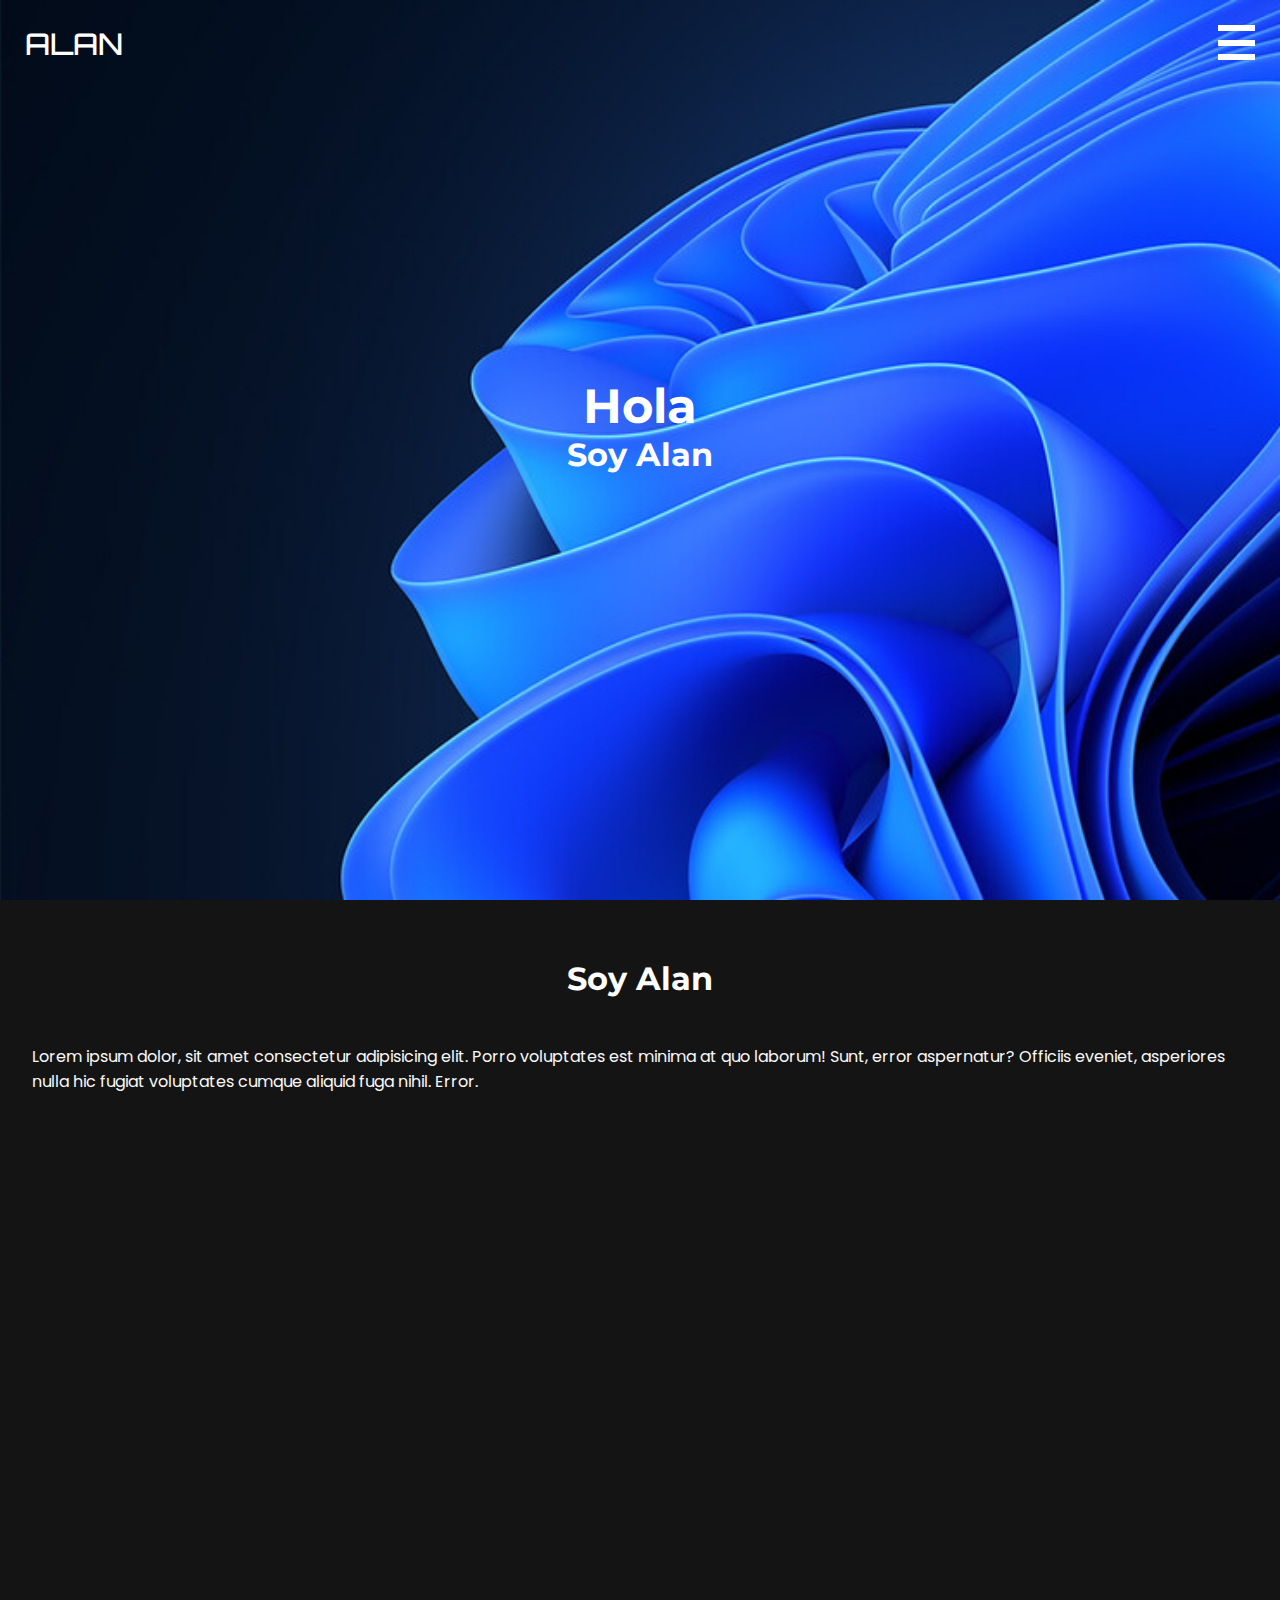
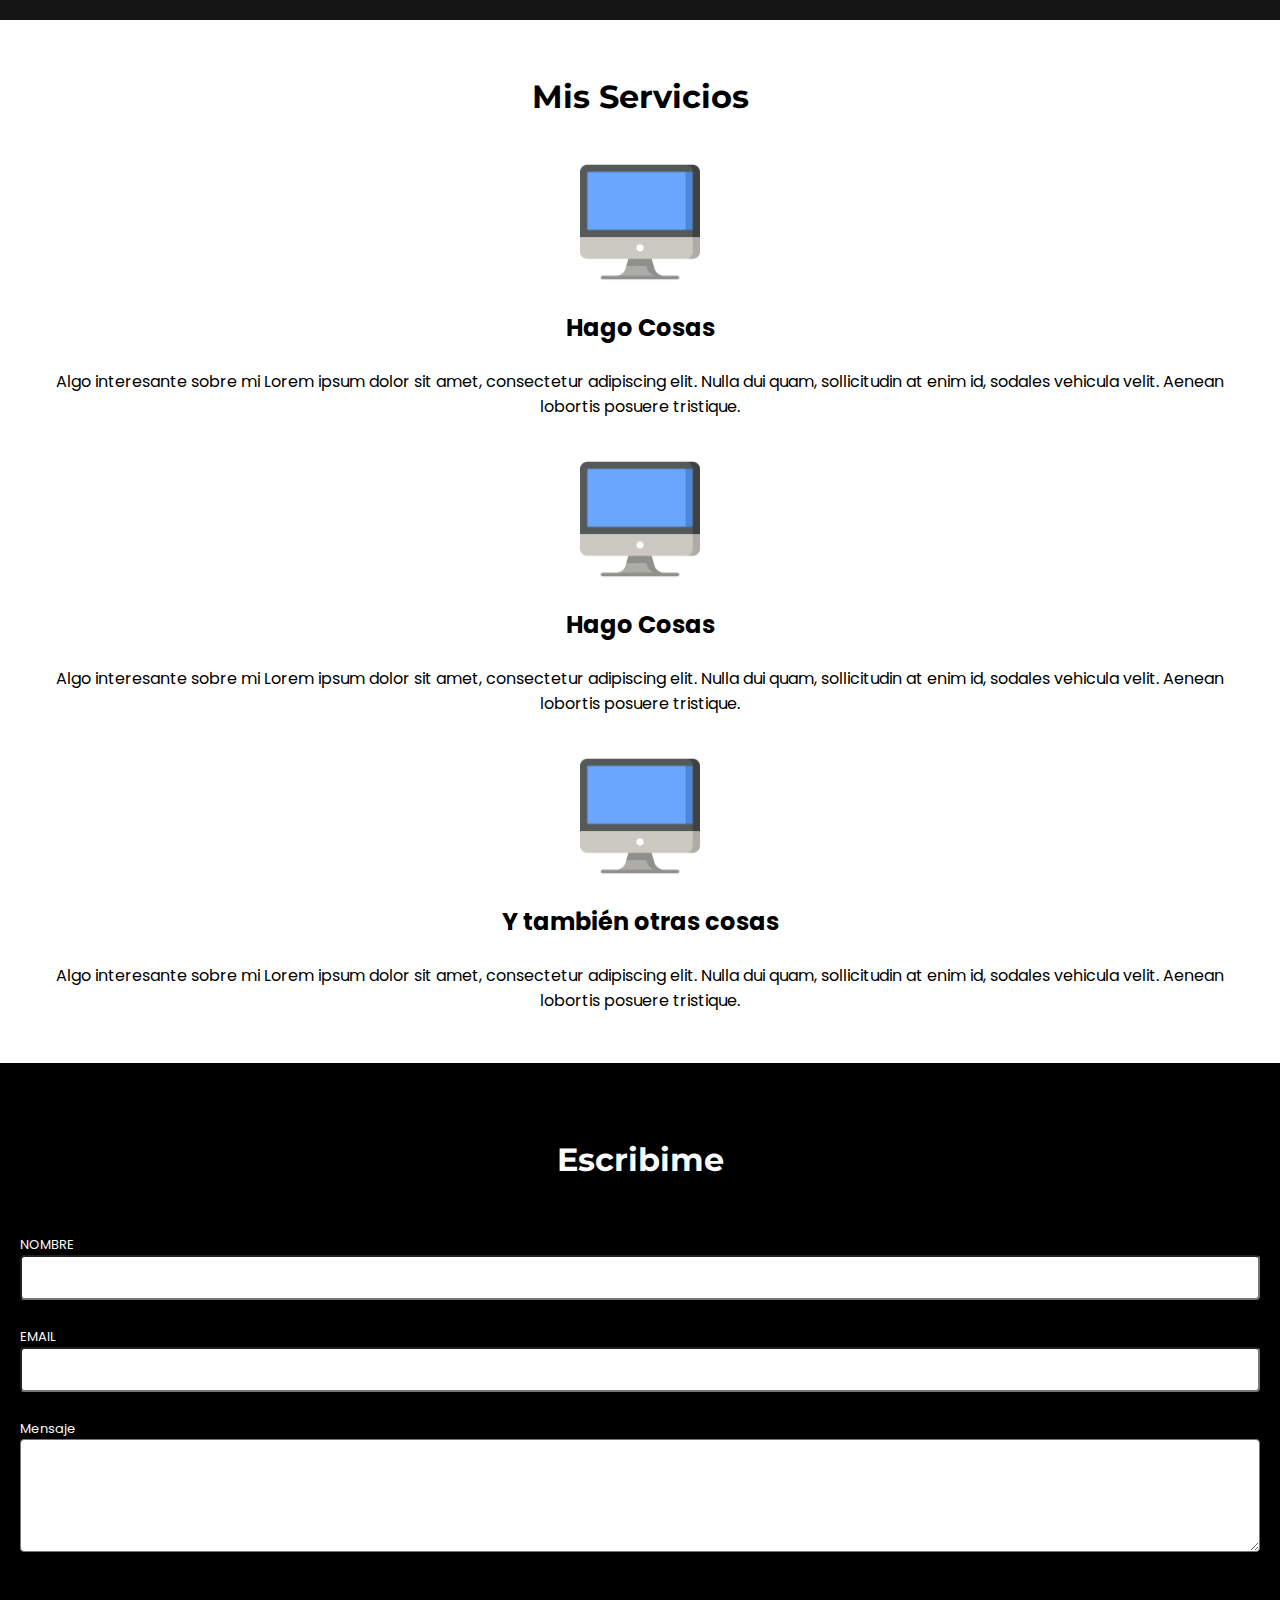
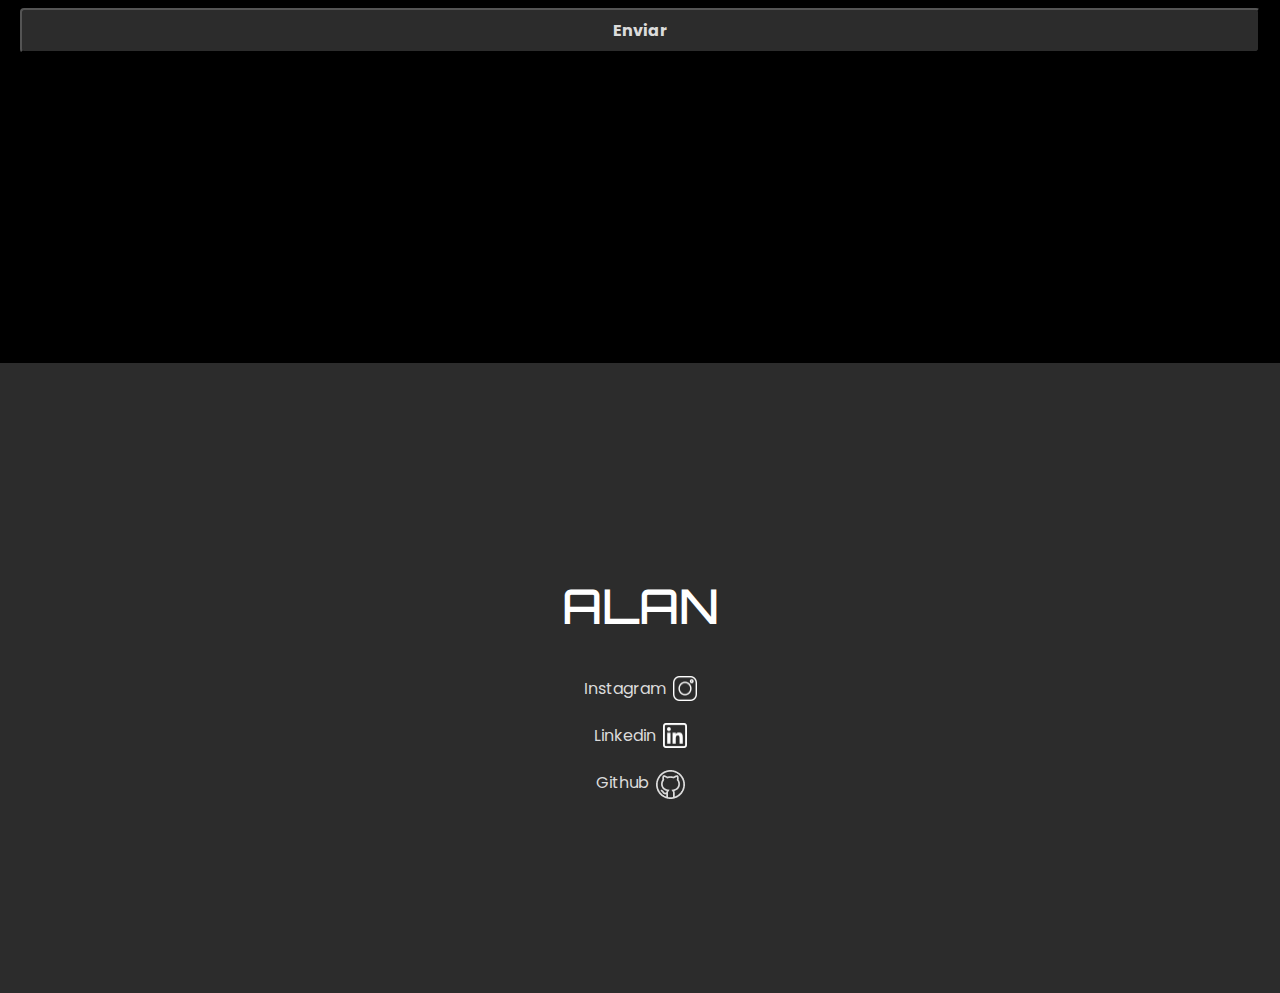
==== index.html @ adde9d6e "commit con primeros pasos para ver si hay que corregir algo" ====
<!DOCTYPE html>
<html lang="en">
  <head>
    <meta charset="UTF-8" />
    <meta http-equiv="X-UA-Compatible" content="IE=edge" />
    <meta name="viewport" content="width=device-width, initial-scale=1.0" />
    <script defer src="./footer/index.js"></script>
    <script defer src="./header/index.js"></script>
    <script defer src="./form/index.js"></script>
    <script defer src="./index.js"></script>
    <script defer src="./products/index.js"></script>
    <script defer src="./services/index.js"></script>
    <script defer src="./contact/index.js"></script>
    <link rel="stylesheet" href="./index.css" />
    <link rel="stylesheet" href="./products/index.css" />
    <link rel="stylesheet" href="./contact/index.css" />
    <link rel="stylesheet" href="./header/index.css" />
    <link rel="stylesheet" href="./form/index.css" />
    <link rel="stylesheet" href="./footer/index.css" />
    <link rel="stylesheet" href="./services/index.css" />
    <link rel="preconnect" href="https://fonts.googleapis.com" />
    <link rel="preconnect" href="https://fonts.gstatic.com" crossorigin />
    <link
      href="https://fonts.googleapis.com/css2?family=Montserrat:wght@700&family=Orbitron:wght@500&family=Poppins:wght@400;700&display=swap"
      rel="stylesheet"
    />
    <title>Home</title>
  </head>
  <body>
    <header class="header-container">
      <div class="header-encabezado-container"></div>
      <section class="header__home">
        <h1 class="header__home__title">Hola</h1>
        <h2 class="header__home__subtitle">Soy Alan</h2>
      </section>
    </header>

    <section class="main">
      <div class="main__container">
        <h2 class="main__title">Soy Alan</h2>
        <p class="main__description">
          Lorem ipsum dolor, sit amet consectetur adipisicing elit. Porro
          voluptates est minima at quo laborum! Sunt, error aspernatur? Officiis
          eveniet, asperiores nulla hic fugiat voluptates cumque aliquid fuga
          nihil. Error.
        </p>
      </div>
    </section>
    <section class="my-services">
      <h2 class="my-services__title">Mis Servicios</h2>
      <div class="my-services__container">
        <div class="container__services">
          <img
            src="./images/desktop.png"
            alt=""
            class="container__services__img"
          />
          <h3 class="container__services__title">Hago Cosas</h3>
          <article class="container__services__description">
            Algo interesante sobre mi Lorem ipsum dolor sit amet, consectetur
            adipiscing elit. Nulla dui quam, sollicitudin at enim id, sodales
            vehicula velit. Aenean lobortis posuere tristique.
          </article>
        </div>
        <div class="container__services">
          <img
            src="./images/desktop.png"
            alt=""
            class="container__services__img"
          />
          <h3 class="container__services__title">Hago Cosas</h3>
          <article class="container__services__description">
            Algo interesante sobre mi Lorem ipsum dolor sit amet, consectetur
            adipiscing elit. Nulla dui quam, sollicitudin at enim id, sodales
            vehicula velit. Aenean lobortis posuere tristique.
          </article>
        </div>
        <div class="container__services">
          <img
            src="./images/desktop.png"
            alt=""
            class="container__services__img"
          />
          <h3 class="container__services__title">Y también otras cosas</h3>
          <article class="container__services__description">
            Algo interesante sobre mi Lorem ipsum dolor sit amet, consectetur
            adipiscing elit. Nulla dui quam, sollicitudin at enim id, sodales
            vehicula velit. Aenean lobortis posuere tristique.
          </article>
        </div>
      </div>
    </section>
    <section class="form-container"></section>
    <section class="footer-container"></section>
  </body>
</html>
---- index.css ----
/* font familiy to use
 font-family: 'Montserrat', sans-serif;
font-family: 'Orbitron', sans-serif;
font-family: 'Poppins', sans-serif; */

* {
  box-sizing: border-box;
}

body {
  margin: 0;
}

/* main block */
.main__container {
  height: 80vh;
  background-color: rgba(20, 20, 20, 1);
  padding: 32px;
}

.main__title {
  font-family: "Montserrat", sans-serif;
  font-size: 32px;
  font-weight: 700;
  color: rgba(255, 255, 255, 1);
  text-align: center;
}

.main__description {
  font-family: "Poppins", sans-serif;
  font-size: 16px;
  color: rgba(250, 250, 250, 1);
  padding-top: 20px;
}

/* my services block */

.my-services {
  padding: 30px;
  overflow: auto;
  text-align: center;
}
.my-services__title {
  font-family: "Montserrat", sans-serif;
  font-weight: 700;
  font-size: 32px;
}
.my-services__container {
  display: flex;
  flex-direction: column;
}
.container__services {
  padding: 20px;
}
.container__services__img {
  width: 120px;
  height: 120px;
}
.container__services__title {
  font-family: "Poppins", sans-serif;
  font-size: 24px;
  font-weight: 700;
}
.container__services__description {
  font-family: "Poppins", sans-serif;
  font-size: 16px;
  font-weight: 400;
}
---- products/index.css ----
.products__header-container {
  background-size: cover;
  height: 60vh;
  display: flex;
  flex-direction: column;
  padding: 25px;
  background-color: black;
}
---- header/index.css ----
.header-container {
  background-image: url(/images/image-fondo.jpg);
  background-size: cover;
  height: 100vh;
  display: flex;
  flex-direction: column;
  padding: 25px;
}

.header-encabezado-container {
}

.header {
  display: flex;
  justify-content: space-between;
}

.header__title {
  color: rgba(255, 255, 255, 1);
  font-family: "Orbitron", sans-serif;
  font-size: 30px;
  margin: 0;
  font-weight: 500;
}

.header__container__hamburguer {
  display: grid;
  gap: 7px;
  cursor: pointer;
}

.barra {
  background-color: rgba(255, 255, 255, 1);
  width: 37px;
  height: 6px;
}

.header__home {
  flex-grow: 1;
  padding-top: 35vh;
}

.header__home__title {
  font-family: "Montserrat", sans-serif;
  font-size: 48px;
  font-weight: 700;
  color: rgba(255, 255, 255, 1);
  margin: 0;
  text-align: center;
}

.header__home__subtitle {
  font-family: "Montserrat", sans-serif;
  font-size: 32px;
  font-weight: 700;
  color: rgba(255, 255, 255, 1);
  margin: 0;
  text-align: center;
}

.header__container__nav {
  display: none;
  flex-direction: column;
  position: absolute;
  top: 0%;
  bottom: 0%;
  left: 0%;
  right: 0%;
  background-color: black;
}
.nav__container__cross {
  padding: 25px;
  display: flex;
  justify-content: flex-end;
}
.nav__cross {
  color: rgba(255, 255, 255, 1);
  font-family: "Montserrat";
  font-size: 48px;
  font-weight: 700;
}
.nav__container__links {
  flex-grow: 1;
  display: flex;
  flex-direction: column;
  align-items: center;
}
.nav__link {
  margin-top: 60px;
  text-decoration: none;
  color: rgba(255, 255, 255, 1);
  font-family: "Montserrat";
  font-size: 48px;
  font-weight: 700;
}
---- form/index.css ----
.my-form {
  display: flex;
  flex-direction: column;
  background-color: black;
  height: 100vh;
  padding: 20px;
}

.my-form__title {
  font-family: "Montserrat", sans-serif;
  color: rgba(250, 250, 250, 1);
  font-size: 32px;
  font-weight: 700;
  text-align: center;
  padding: 30px;
}

.my-form__sections {
  display: grid;
  gap: 27px;
}

.my-form__sections__label {
}

.my-form__sections__name {
  display: block;
  color: rgba(250, 250, 250, 1);
  font-family: "Poppins", sans-serif;
  font-size: 13px;
  font-weight: 400;
}

.my-form__sections__input,
.my-form__sections__textarea,
.my-form__button {
  width: 100%;
  border-radius: 4px;
}
.my-form__sections__input,
.my-form__button {
  height: 45px;
}
.my-form__sections__textarea {
  height: 113px;
}

.my-form__button-container {
}

.my-form__button {
  background-color: rgba(44, 44, 44, 1);
  margin-top: 25px;
  font-family: "Poppins", sans-serif;
  font-size: 16px;
  font-weight: 700;
  color: rgba(219, 219, 219, 1);
}
---- footer/index.css ----
.footer {
  background-color: rgba(44, 44, 44, 1);
  overflow: auto;
  height: 70vh;
  display: flex;
  flex-direction: column;
  justify-content: center;
}
.footer__title {
  font-family: "Orbitron", sans-serif;
  font-size: 48px;
  font-weight: 500;
  color: rgba(255, 255, 255, 1);
  text-align: center;
}
.footer__social-container {
  text-align: center;
}
.footer__social-link {
  display: flex;
  text-decoration: none;
  justify-content: center;
  margin-bottom: 22px;
}
.link__title {
  font-family: "Poppins", sans-serif;
  font-size: 16px;
  font-weight: 400;
  color: rgba(219, 219, 219, 1);
  padding-right: 7px;
}
.link__img {
}
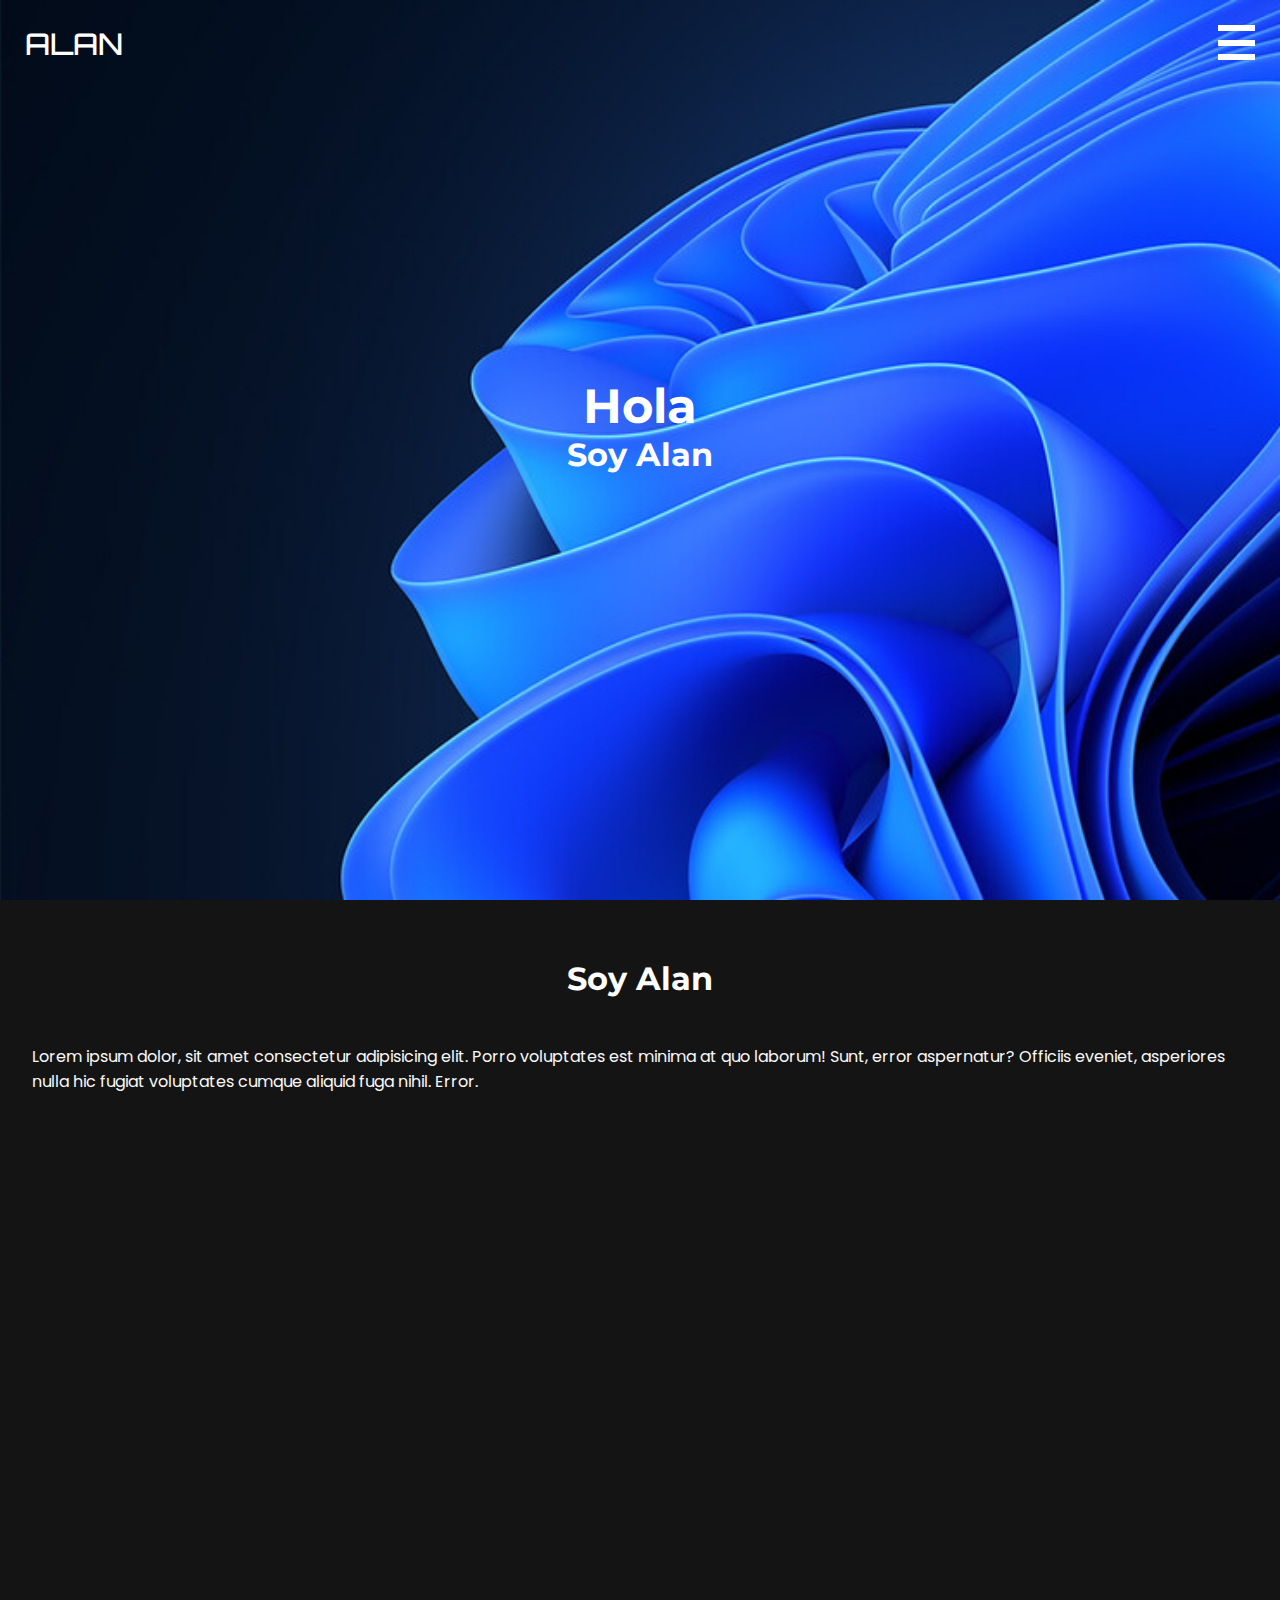
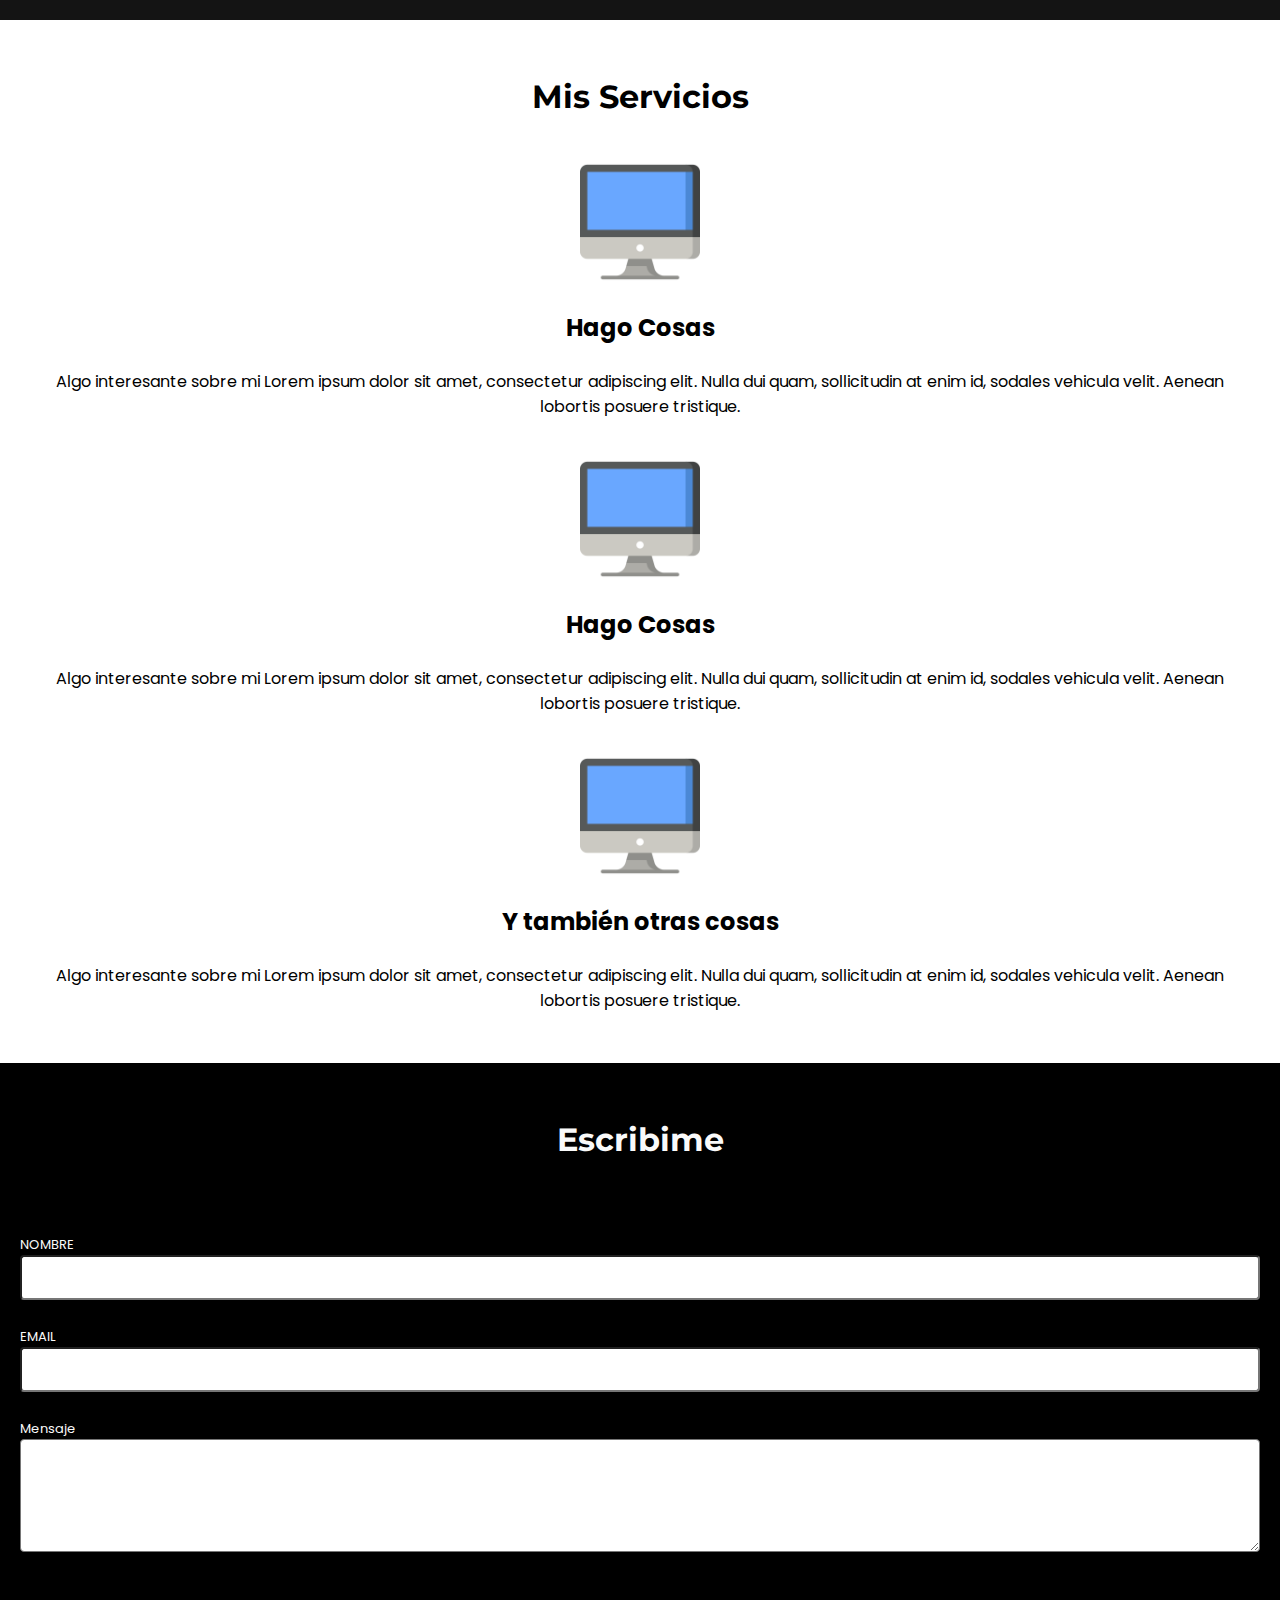
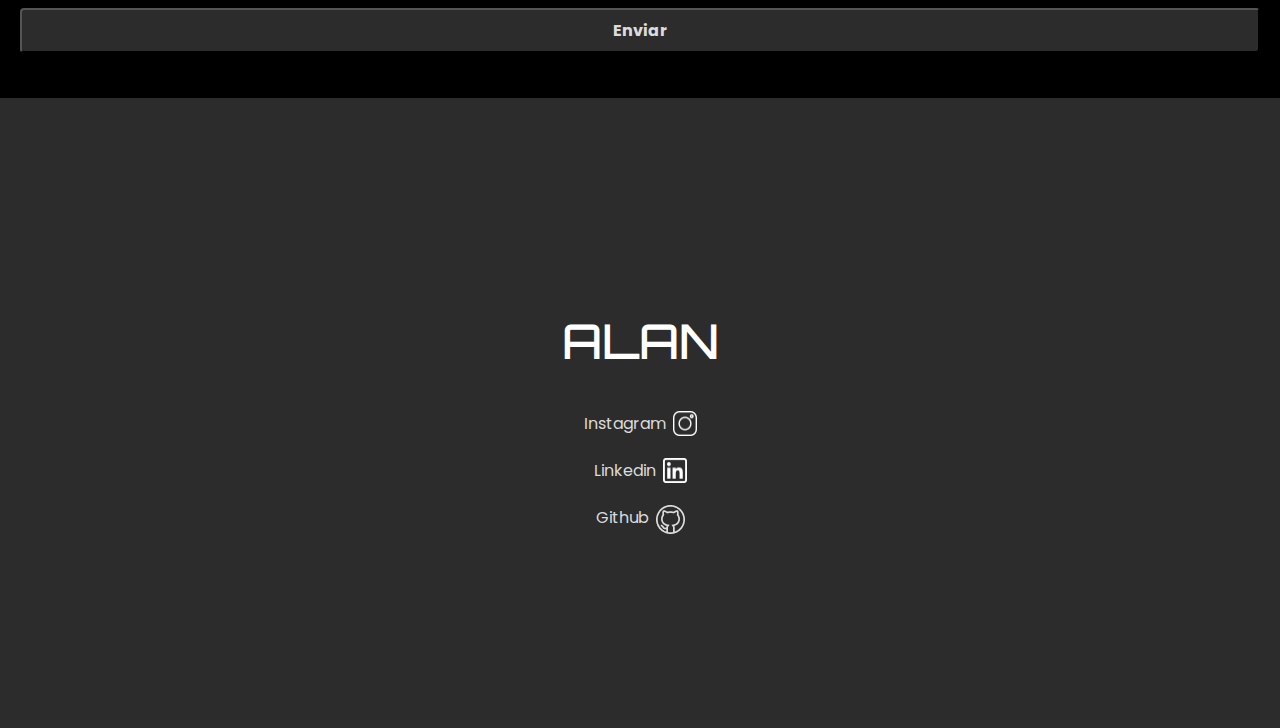
==== commit 9940b1ee: "faltaria js del formulario y responsive" ====
--- a/index.html
+++ b/index.html
@@ -4,20 +4,15 @@
     <meta charset="UTF-8" />
     <meta http-equiv="X-UA-Compatible" content="IE=edge" />
     <meta name="viewport" content="width=device-width, initial-scale=1.0" />
-    <script defer src="./footer/index.js"></script>
-    <script defer src="./header/index.js"></script>
-    <script defer src="./form/index.js"></script>
+    <script defer src="./components/footer/index.js"></script>
+    <script defer src="./components/form/index.js"></script>
+    <script defer src="./components/header/index.js"></script>
     <script defer src="./index.js"></script>
-    <script defer src="./products/index.js"></script>
-    <script defer src="./services/index.js"></script>
-    <script defer src="./contact/index.js"></script>
     <link rel="stylesheet" href="./index.css" />
-    <link rel="stylesheet" href="./products/index.css" />
-    <link rel="stylesheet" href="./contact/index.css" />
-    <link rel="stylesheet" href="./header/index.css" />
-    <link rel="stylesheet" href="./form/index.css" />
-    <link rel="stylesheet" href="./footer/index.css" />
-    <link rel="stylesheet" href="./services/index.css" />
+    <link rel="stylesheet" href="./components/header/index.css" />
+    <link rel="stylesheet" href="./components/footer/index.css" />
+    <link rel="stylesheet" href="./components/form/index.css" />
+    <link rel="stylesheet" href="./home/index.css" />
     <link rel="preconnect" href="https://fonts.googleapis.com" />
     <link rel="preconnect" href="https://fonts.gstatic.com" crossorigin />
     <link
@@ -90,7 +85,9 @@
         </div>
       </div>
     </section>
-    <section class="form-container"></section>
+    <section class="form-container">
+      <h2 class="my-form__title">Escribime</h2>
+    </section>
     <section class="footer-container"></section>
   </body>
 </html>
--- a/index.css
+++ b/index.css
@@ -66,3 +66,8 @@
   font-size: 16px;
   font-weight: 400;
 }
+
+.form-container {
+  background-color: black;
+  overflow: auto;
+}
--- a/components/header/index.css
+++ b/components/header/index.css
@@ -0,0 +1,91 @@
+.header-container {
+  display: flex;
+  flex-direction: column;
+  padding: 25px;
+}
+
+.header-encabezado-container {
+}
+
+.header {
+  display: flex;
+  justify-content: space-between;
+}
+
+.header__title {
+  color: rgba(255, 255, 255, 1);
+  font-family: "Orbitron", sans-serif;
+  font-size: 30px;
+  margin: 0;
+  font-weight: 500;
+}
+
+.header__container__hamburguer {
+  display: grid;
+  gap: 7px;
+  cursor: pointer;
+}
+
+.barra {
+  background-color: rgba(255, 255, 255, 1);
+  width: 37px;
+  height: 6px;
+}
+
+.header__home {
+  flex-grow: 1;
+}
+
+.header__home__title {
+  font-family: "Montserrat", sans-serif;
+  font-size: 48px;
+  font-weight: 700;
+  color: rgba(255, 255, 255, 1);
+  margin: 0;
+  text-align: center;
+}
+
+.header__home__subtitle {
+  font-family: "Montserrat", sans-serif;
+  font-size: 32px;
+  font-weight: 700;
+  color: rgba(255, 255, 255, 1);
+  margin: 0;
+  text-align: center;
+}
+
+.header__container__nav {
+  display: none;
+  flex-direction: column;
+  position: absolute;
+  top: 0%;
+  bottom: 0%;
+  left: 0%;
+  right: 0%;
+  background-color: black;
+}
+.nav__container__cross {
+  padding: 25px;
+  display: flex;
+  justify-content: flex-end;
+}
+.nav__cross {
+  color: rgba(255, 255, 255, 1);
+  font-family: "Montserrat";
+  font-size: 48px;
+  font-weight: 700;
+}
+.nav__container__links {
+  flex-grow: 1;
+  display: flex;
+  flex-direction: column;
+  align-items: center;
+}
+.nav__link {
+  margin-top: 60px;
+  text-decoration: none;
+  color: rgba(255, 255, 255, 1);
+  font-family: "Montserrat";
+  font-size: 48px;
+  font-weight: 700;
+}
--- a/components/footer/index.css
+++ b/components/footer/index.css
@@ -0,0 +1,33 @@
+.footer {
+  background-color: rgba(44, 44, 44, 1);
+  overflow: auto;
+  height: 70vh;
+  display: flex;
+  flex-direction: column;
+  justify-content: center;
+}
+.footer__title {
+  font-family: "Orbitron", sans-serif;
+  font-size: 48px;
+  font-weight: 500;
+  color: rgba(255, 255, 255, 1);
+  text-align: center;
+}
+.footer__social-container {
+  text-align: center;
+}
+.footer__social-link {
+  display: flex;
+  text-decoration: none;
+  justify-content: center;
+  margin-bottom: 22px;
+}
+.link__title {
+  font-family: "Poppins", sans-serif;
+  font-size: 16px;
+  font-weight: 400;
+  color: rgba(219, 219, 219, 1);
+  padding-right: 7px;
+}
+.link__img {
+}
--- a/components/form/index.css
+++ b/components/form/index.css
@@ -0,0 +1,59 @@
+.my-form {
+  display: flex;
+  flex-direction: column;
+  background-color: black;
+  padding: 20px;
+}
+
+.my-form__title {
+  font-family: "Montserrat", sans-serif;
+  color: rgba(250, 250, 250, 1);
+  font-size: 32px;
+  font-weight: 700;
+  text-align: center;
+  padding: 30px;
+}
+
+.my-form__sections {
+  display: grid;
+  gap: 27px;
+}
+
+.my-form__sections__label {
+}
+
+.my-form__sections__name {
+  display: block;
+  color: rgba(250, 250, 250, 1);
+  font-family: "Poppins", sans-serif;
+  font-size: 13px;
+  font-weight: 400;
+}
+
+.my-form__sections__input,
+.my-form__sections__textarea,
+.my-form__button {
+  font-family: "Poppins", sans-serif;
+  width: 100%;
+  border-radius: 4px;
+}
+.my-form__sections__input,
+.my-form__button {
+  height: 45px;
+}
+.my-form__sections__textarea {
+  height: 113px;
+}
+
+.my-form__button-container {
+  margin-bottom: 25px;
+}
+
+.my-form__button {
+  background-color: rgba(44, 44, 44, 1);
+  margin-top: 25px;
+  font-family: "Poppins", sans-serif;
+  font-size: 16px;
+  font-weight: 700;
+  color: rgba(219, 219, 219, 1);
+}
--- a/home/index.css
+++ b/home/index.css
@@ -0,0 +1,9 @@
+.header-container {
+  background-image: url(../images/image-fondo.jpg);
+  background-size: cover;
+  height: 100vh;
+}
+
+.header__home {
+  padding-top: 35vh;
+}
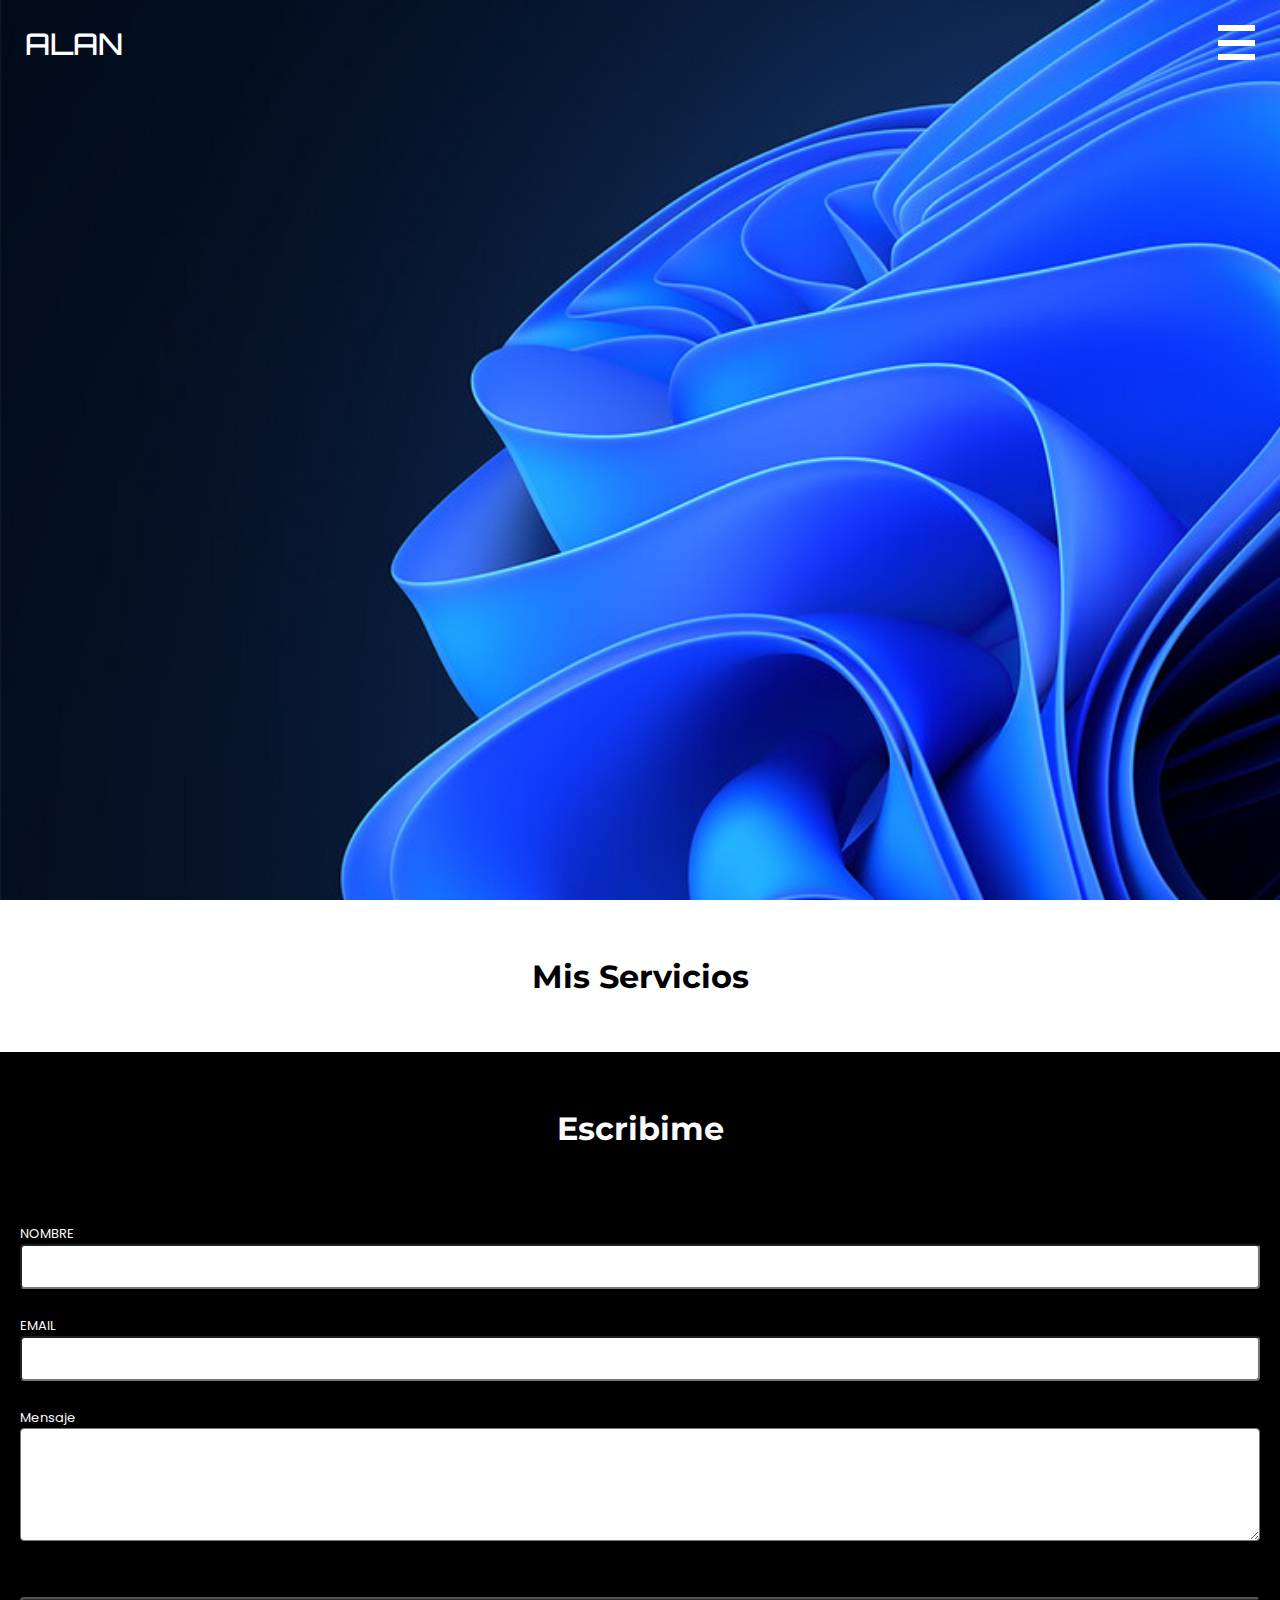
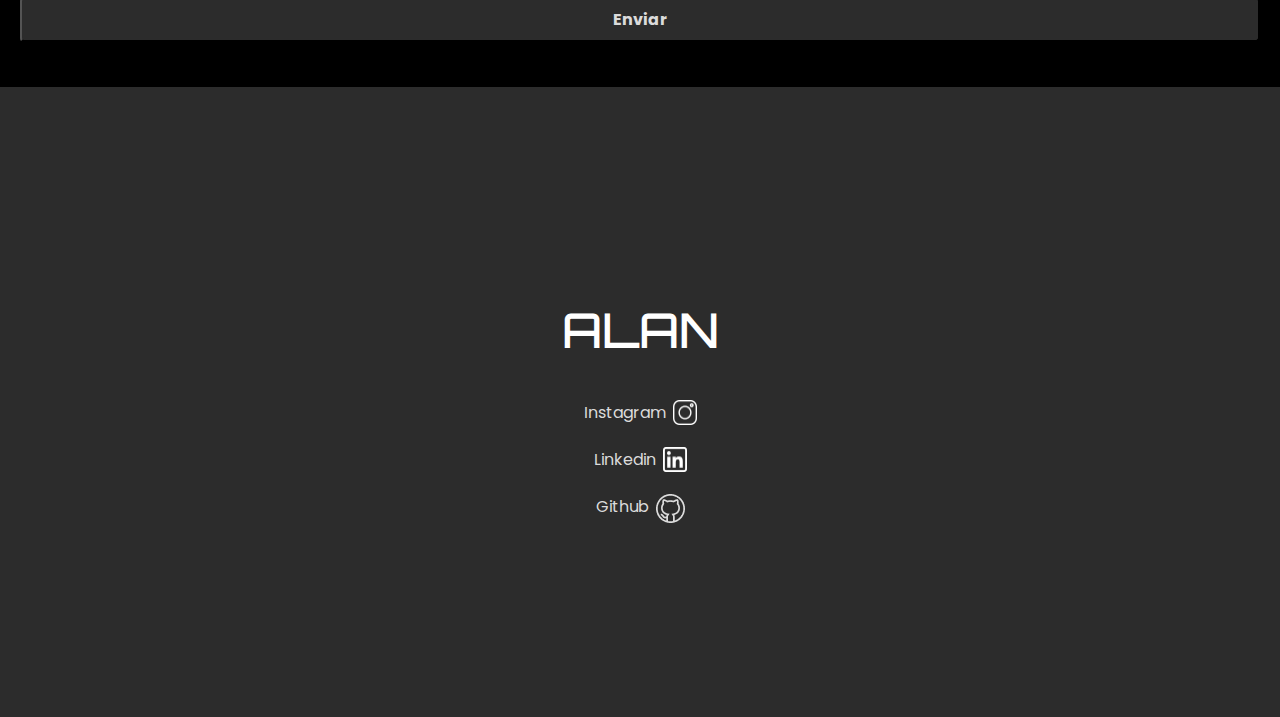
==== commit a4835c75: "falta responive design" ====
--- a/index.html
+++ b/index.html
@@ -7,6 +7,7 @@
     <script defer src="./components/footer/index.js"></script>
     <script defer src="./components/form/index.js"></script>
     <script defer src="./components/header/index.js"></script>
+    <script defer src="./home/index.js"></script>
     <script defer src="./index.js"></script>
     <link rel="stylesheet" href="./index.css" />
     <link rel="stylesheet" href="./components/header/index.css" />
@@ -25,64 +26,47 @@
     <header class="header-container">
       <div class="header-encabezado-container"></div>
       <section class="header__home">
-        <h1 class="header__home__title">Hola</h1>
-        <h2 class="header__home__subtitle">Soy Alan</h2>
+        <template id="template-header__home">
+          <h1 class="header__home__title">Hola</h1>
+          <h2 class="header__home__subtitle">Soy Alan</h2>
+        </template>
       </section>
     </header>
 
     <section class="main">
-      <div class="main__container">
-        <h2 class="main__title">Soy Alan</h2>
-        <p class="main__description">
-          Lorem ipsum dolor, sit amet consectetur adipisicing elit. Porro
-          voluptates est minima at quo laborum! Sunt, error aspernatur? Officiis
-          eveniet, asperiores nulla hic fugiat voluptates cumque aliquid fuga
-          nihil. Error.
-        </p>
-      </div>
+      <template id="main-template">
+        <div class="main__image-container">
+          <img src="" alt="" class="main__image" />
+        </div>
+        <div class="main__container">
+          <h2 class="main__title">Soy Alan</h2>
+          <p class="main__description">
+            Lorem ipsum dolor, sit amet consectetur adipisicing elit. Porro
+            voluptates est minima at quo laborum! Sunt, error aspernatur?
+            Officiis eveniet, asperiores nulla hic fugiat voluptates cumque
+            aliquid fuga nihil. Error.
+          </p>
+        </div>
+      </template>
     </section>
     <section class="my-services">
       <h2 class="my-services__title">Mis Servicios</h2>
       <div class="my-services__container">
-        <div class="container__services">
-          <img
-            src="./images/desktop.png"
-            alt=""
-            class="container__services__img"
-          />
-          <h3 class="container__services__title">Hago Cosas</h3>
-          <article class="container__services__description">
-            Algo interesante sobre mi Lorem ipsum dolor sit amet, consectetur
-            adipiscing elit. Nulla dui quam, sollicitudin at enim id, sodales
-            vehicula velit. Aenean lobortis posuere tristique.
-          </article>
-        </div>
-        <div class="container__services">
-          <img
-            src="./images/desktop.png"
-            alt=""
-            class="container__services__img"
-          />
-          <h3 class="container__services__title">Hago Cosas</h3>
-          <article class="container__services__description">
-            Algo interesante sobre mi Lorem ipsum dolor sit amet, consectetur
-            adipiscing elit. Nulla dui quam, sollicitudin at enim id, sodales
-            vehicula velit. Aenean lobortis posuere tristique.
-          </article>
-        </div>
-        <div class="container__services">
-          <img
-            src="./images/desktop.png"
-            alt=""
-            class="container__services__img"
-          />
-          <h3 class="container__services__title">Y también otras cosas</h3>
-          <article class="container__services__description">
-            Algo interesante sobre mi Lorem ipsum dolor sit amet, consectetur
-            adipiscing elit. Nulla dui quam, sollicitudin at enim id, sodales
-            vehicula velit. Aenean lobortis posuere tristique.
-          </article>
-        </div>
+        <template id="my-services-template">
+          <div class="container__services">
+            <img
+              src="./images/desktop.png"
+              alt=""
+              class="container__services__img"
+            />
+            <h3 class="container__services__title">Hago Cosas</h3>
+            <article class="container__services__description">
+              Algo interesante sobre mi Lorem ipsum dolor sit amet, consectetur
+              adipiscing elit. Nulla dui quam, sollicitudin at enim id, sodales
+              vehicula velit. Aenean lobortis posuere tristique.
+            </article>
+          </div>
+        </template>
       </div>
     </section>
     <section class="form-container">
--- a/index.css
+++ b/index.css
@@ -12,6 +12,11 @@
 }
 
 /* main block */
+
+.main__image {
+  display: none;
+}
+
 .main__container {
   height: 80vh;
   background-color: rgba(20, 20, 20, 1);
--- a/components/form/index.css
+++ b/components/form/index.css
@@ -57,3 +57,12 @@
   font-weight: 700;
   color: rgba(219, 219, 219, 1);
 }
+
+.my-form__send-message {
+  color: rgba(250, 250, 250, 1);
+  font-family: "Poppins", sans-serif;
+  font-size: 16px;
+  text-align: center;
+  padding: 30px;
+  display: none;
+}
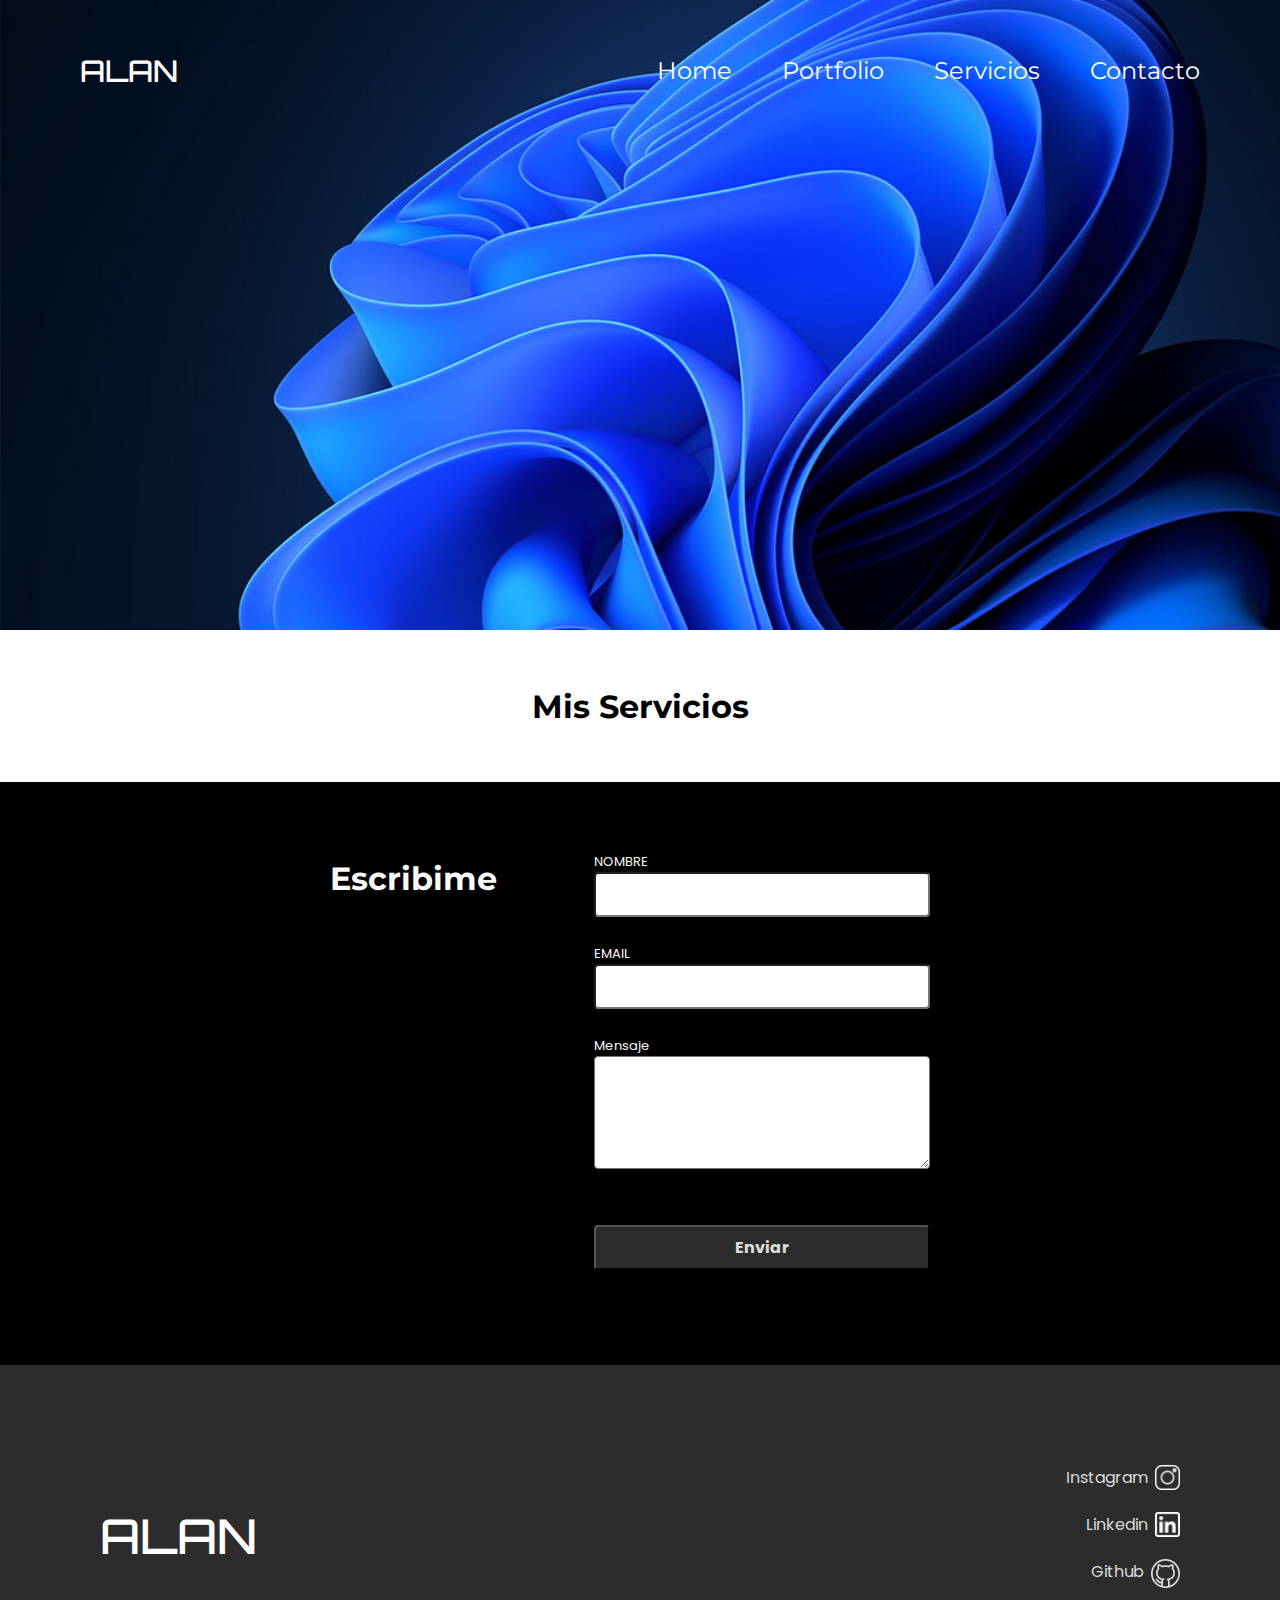
==== commit f01908df: "todo hecho para corregir" ====
--- a/index.html
+++ b/index.html
@@ -35,17 +35,19 @@
 
     <section class="main">
       <template id="main-template">
-        <div class="main__image-container">
-          <img src="" alt="" class="main__image" />
-        </div>
         <div class="main__container">
-          <h2 class="main__title">Soy Alan</h2>
-          <p class="main__description">
-            Lorem ipsum dolor, sit amet consectetur adipisicing elit. Porro
-            voluptates est minima at quo laborum! Sunt, error aspernatur?
-            Officiis eveniet, asperiores nulla hic fugiat voluptates cumque
-            aliquid fuga nihil. Error.
-          </p>
+          <div class="main__image-container">
+            <img src="" alt="" class="main__image" />
+          </div>
+          <div class="main__text-content">
+            <h2 class="main__title">Soy Alan</h2>
+            <p class="main__description">
+              Lorem ipsum dolor, sit amet consectetur adipisicing elit. Porro
+              voluptates est minima at quo laborum! Sunt, error aspernatur?
+              Officiis eveniet, asperiores nulla hic fugiat voluptates cumque
+              aliquid fuga nihil. Error.
+            </p>
+          </div>
         </div>
       </template>
     </section>
--- a/index.css
+++ b/index.css
@@ -13,14 +13,41 @@
 
 /* main block */
 
+.main__container {
+  background-color: rgba(20, 20, 20, 1);
+  padding: 32px;
+}
+
+@media (min-width: 678px) {
+  .main__container {
+    margin: 0 auto;
+    display: flex;
+    padding: 0px;
+    padding-top: 50px;
+    justify-content: center;
+    align-items: center;
+  }
+}
+
+.main__image-container {
+}
+
 .main__image {
   display: none;
 }
 
-.main__container {
-  height: 80vh;
-  background-color: rgba(20, 20, 20, 1);
-  padding: 32px;
+@media (min-width: 678px) {
+  .main__image {
+    display: inherit;
+    height: 380px;
+    width: 450px;
+  }
+}
+
+@media (min-width: 678px) {
+  .main__text-content {
+    max-width: 550px;
+  }
 }
 
 .main__title {
@@ -45,6 +72,11 @@
   overflow: auto;
   text-align: center;
 }
+
+@media (min-width: 678px) {
+  .my-services {
+  }
+}
 .my-services__title {
   font-family: "Montserrat", sans-serif;
   font-weight: 700;
@@ -53,10 +85,25 @@
 .my-services__container {
   display: flex;
   flex-direction: column;
+  justify-content: space-around;
 }
+
+@media (min-width: 678px) {
+  .my-services__container {
+    flex-direction: row;
+  }
+}
+
 .container__services {
   padding: 20px;
 }
+
+@media (min-width: 678px) {
+  .container__services {
+    max-width: 250px;
+  }
+}
+
 .container__services__img {
   width: 120px;
   height: 120px;
--- a/components/header/index.css
+++ b/components/header/index.css
@@ -2,6 +2,12 @@
   display: flex;
   flex-direction: column;
   padding: 25px;
+}
+
+@media (min-width: 678px) {
+  .header-container {
+    padding: 52px 80px;
+  }
 }
 
 .header-encabezado-container {
@@ -24,6 +30,12 @@
   display: grid;
   gap: 7px;
   cursor: pointer;
+}
+
+@media (min-width: 678px) {
+  .header__container__hamburguer {
+    display: none;
+  }
 }
 
 .barra {
@@ -64,11 +76,34 @@
   right: 0%;
   background-color: black;
 }
+
+@media (min-width: 678px) {
+  .header__container__nav {
+    flex-grow: 1;
+    display: inherit;
+    position: inherit;
+    top: inherit;
+    bottom: inherit;
+    left: inherit;
+    right: inherit;
+    flex-direction: row;
+    background-color: inherit;
+    justify-content: flex-end;
+  }
+}
+
 .nav__container__cross {
   padding: 25px;
   display: flex;
   justify-content: flex-end;
 }
+
+@media (min-width: 678px) {
+  .nav__container__cross {
+    display: none;
+  }
+}
+
 .nav__cross {
   color: rgba(255, 255, 255, 1);
   font-family: "Montserrat";
@@ -81,6 +116,16 @@
   flex-direction: column;
   align-items: center;
 }
+
+@media (min-width: 678px) {
+  .nav__container__links {
+    flex-grow: inherit;
+    display: flex;
+    flex-direction: row;
+    justify-content: flex-end;
+  }
+}
+
 .nav__link {
   margin-top: 60px;
   text-decoration: none;
@@ -89,3 +134,15 @@
   font-size: 48px;
   font-weight: 700;
 }
+
+@media (min-width: 678px) {
+  .nav__link {
+    margin: 0;
+    text-decoration: none;
+    color: rgba(255, 255, 255, 1);
+    font-family: "Montserrat";
+    font-size: 24px;
+    font-weight: 400;
+    padding-left: 50px;
+  }
+}
--- a/components/footer/index.css
+++ b/components/footer/index.css
@@ -6,6 +6,16 @@
   flex-direction: column;
   justify-content: center;
 }
+
+@media (min-width: 678px) {
+  .footer {
+    flex-direction: row;
+    height: auto;
+    padding: 100px;
+    justify-content: space-between;
+  }
+}
+
 .footer__title {
   font-family: "Orbitron", sans-serif;
   font-size: 48px;
@@ -16,6 +26,14 @@
 .footer__social-container {
   text-align: center;
 }
+
+@media (min-width: 678px) {
+  .footer__social-container {
+    display: grid;
+    justify-items: end;
+  }
+}
+
 .footer__social-link {
   display: flex;
   text-decoration: none;
--- a/components/form/index.css
+++ b/components/form/index.css
@@ -1,8 +1,57 @@
+* {
+  box-sizing: border-box;
+}
+
+body {
+  margin: 0%;
+}
+
+.container-background-color {
+  background-color: black;
+}
+
+@media (min-width: 678px) {
+  .container-background-color {
+    background: linear-gradient(to right, #408195, rgba(0, 210, 135, 0.8) 100%);
+  }
+}
+
+@media (min-width: 678px) {
+  .myForm-container {
+    display: flex;
+    padding: 80px 200px;
+  }
+}
+
+.header__home {
+  padding: 50px;
+}
+
+@media (min-width: 678px) {
+  .header__home {
+    padding: 0px;
+  }
+}
+
+@media (min-width: 678px) {
+  .form-container {
+    display: flex;
+    justify-content: center;
+    padding: 0px;
+    flex-grow: 1;
+  }
+}
 .my-form {
   display: flex;
   flex-direction: column;
-  background-color: black;
   padding: 20px;
+}
+
+@media (min-width: 678px) {
+  .my-form {
+    flex-grow: 1;
+    max-width: 376px;
+  }
 }
 
 .my-form__title {
@@ -12,6 +61,12 @@
   font-weight: 700;
   text-align: center;
   padding: 30px;
+}
+
+@media (min-width: 678px) {
+  .my-form__title {
+    padding: 0 77px 0 0;
+  }
 }
 
 .my-form__sections {
--- a/home/index.css
+++ b/home/index.css
@@ -4,6 +4,23 @@
   height: 100vh;
 }
 
+@media (min-width: 678px) {
+  .header-container {
+    height: 70vh;
+  }
+}
+
 .header__home {
   padding-top: 35vh;
 }
+@media (min-width: 678px) {
+  .header__home {
+    padding-top: 20vh;
+  }
+}
+
+@media (min-width: 678px) {
+  .form-container {
+    padding: 50px 0;
+  }
+}
